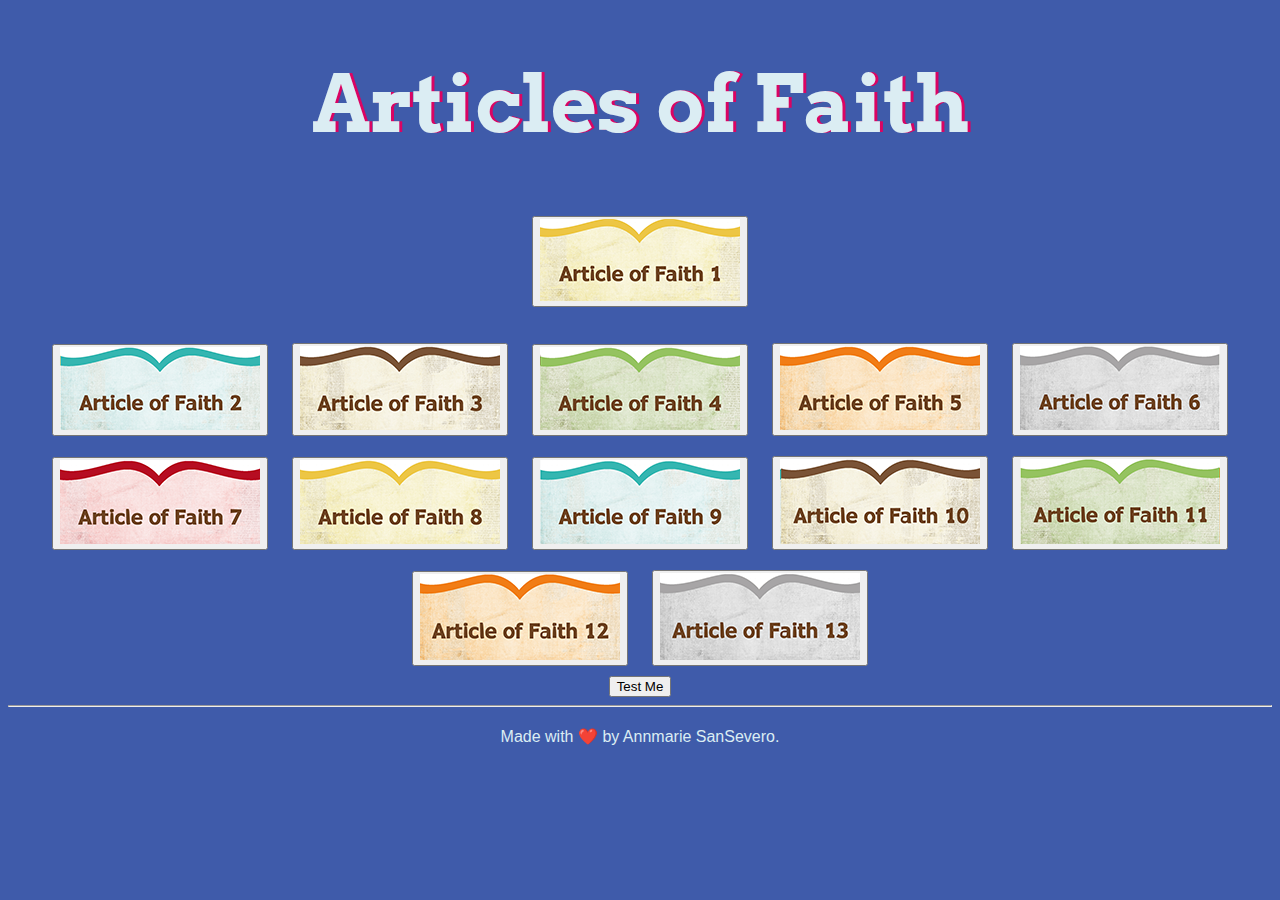
==== project.html @ 2337c0cd "still not working ; (" ====
<!DOCTYPE html>
<html lang="en">
<head>
    <meta charset="UTF-8">
    <meta name="viewport" content="width=device-width, initial-scale=1.0">
    <link rel="stylesheet" href="styles/project.css">
    <link href="https://fonts.googleapis.com/css?family=Arvo" rel="stylesheet">
    <script src="scripts/project.js" type="module" defer></script>
    
    <title>Articles of Faith Memorization</title>

    
</head>
    <body>
        <section>
        <h1 id="title">Articles of Faith</h1>
        <div class="set">
          <button class="aof" id="article1" onclick='test("1")'><img src="images/art1-med.png" alt="article 1 button"></button>
          <p id="1"></p>
          <button class="aof" id="article2" onclick='test("article2")'><img id="2" src="images/art2-med.png" alt="article 2 button"></button>
          <button class="aof" id="article3"><img src="images/art3-med.png" alt="article 3 button"></button>
          <button class="aof" id="article4"><img src="images/art4-med.png" alt="article 4 button"></button>
          <button class="aof" id="article5"><img src="images/art5-med.png" alt="article 5 button"></button>
          <button class="aof" id="article6"><img src="images/art6-med.png" alt="article 6 button"></button>
          <button class="aof" id="article7"><img src="images/art7-med.png" alt="article 7 button"></button>
          <button class="aof" id="article8"><img src="images/art8-med.png" alt="article 8 button"></button>
          <button class="aof" id="article9"><img src="images/art9-med.png" alt="article 9 button"></button>
          <button class="aof" id="article10"><img src="images/art10-med.png" alt="article 10 button"></button>
          <button class="aof" id="article11"><img src="images/art11-med.png" alt="article 11 button"></button>
          <button class="aof" id="article12"><img src="images/art12-med.png" alt="article 12 button"></button>
          <button class="aof" id="article13"><img src="images/art13-med.png" alt="article 13 button"></button>
        </div>
    </section>

    <section>
      <div id="article">
        <button>Test Me</button>
      </div>
    </section>
    <section>
        <hr>
        <footer>
          <p>Made with ❤️ by Annmarie SanSevero.</p>
        </footer>
    </section>
        
      </body>
      

</html>
---- styles/project.css ----
body {
    text-align: center;
    background-color: #3f5baa;
  }
  
  h1 {
    font-size: 5rem;
    color: #DBEDF3;
    font-family: "Arvo", cursive;
    text-shadow: 3px 0 #DA0463;
  
  }

  .aof {
    margin: 10px;
    visibility: visible;
  }

 
  
  footer {
    color: #DBEDF3;
    font-family: sans-serif;
    margin-top: 20px;
  }
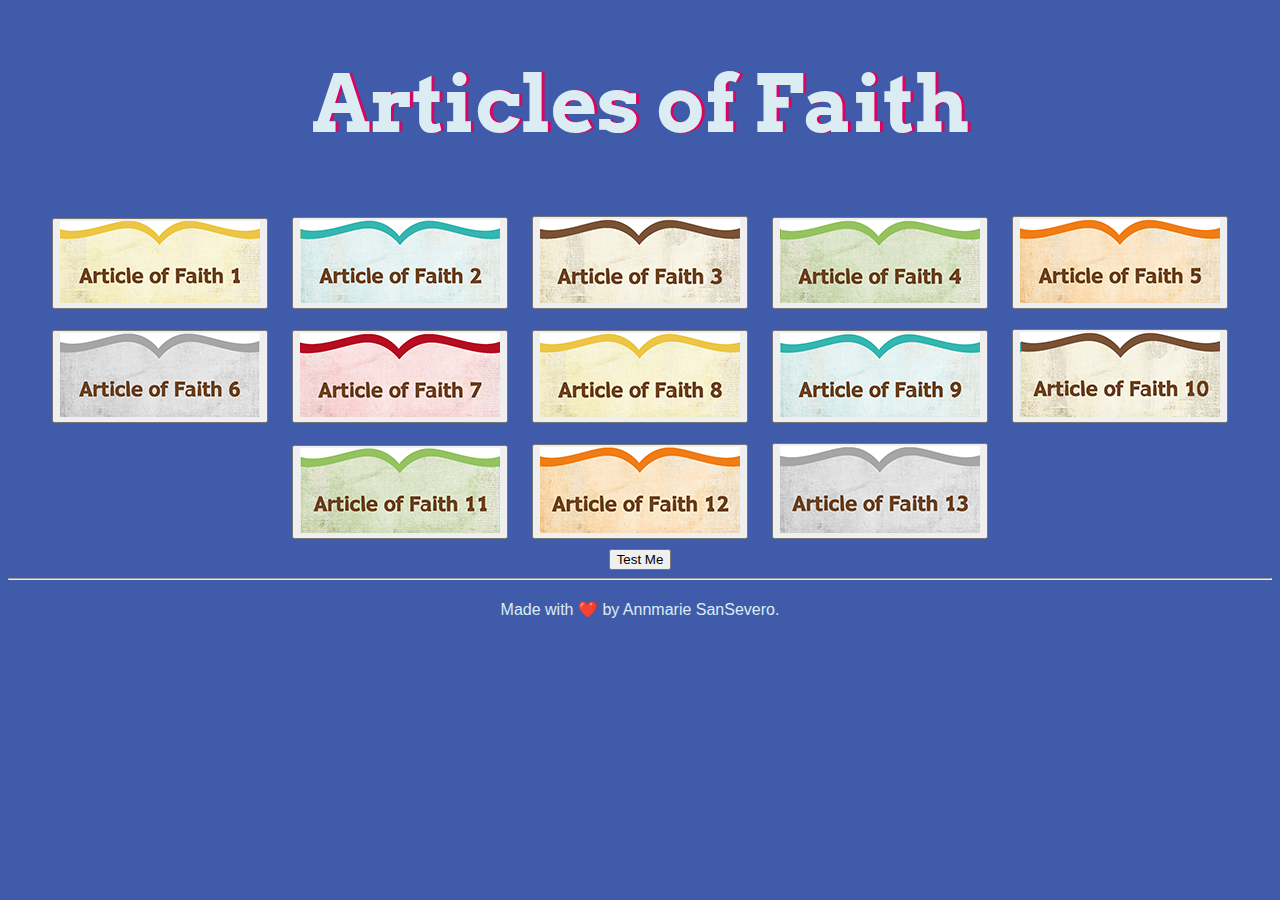
==== commit 7801d8cb: "eventListtener update" ====
--- a/project.html
+++ b/project.html
@@ -15,9 +15,9 @@
         <section>
         <h1 id="title">Articles of Faith</h1>
         <div class="set">
-          <button class="aof" id="article1" onclick='test("1")'><img src="images/art1-med.png" alt="article 1 button"></button>
-          <p id="1"></p>
-          <button class="aof" id="article2" onclick='test("article2")'><img id="2" src="images/art2-med.png" alt="article 2 button"></button>
+          <div id="verse"></div>
+          <button class="aof" id="article1"><img src="images/art1-med.png" alt="article 1 button"></button>
+          <button class="aof" id="article2"><img src="images/art2-med.png" alt="article 2 button"></button>
           <button class="aof" id="article3"><img src="images/art3-med.png" alt="article 3 button"></button>
           <button class="aof" id="article4"><img src="images/art4-med.png" alt="article 4 button"></button>
           <button class="aof" id="article5"><img src="images/art5-med.png" alt="article 5 button"></button>
@@ -33,8 +33,10 @@
     </section>
 
     <section>
-      <div id="article">
-        <button>Test Me</button>
+      <div id="testSection">
+        <button id="test">Test Me</button>
+        <div id="articleInput"></div>
+        <div id="results"></div>
       </div>
     </section>
     <section>
--- a/styles/project.css
+++ b/styles/project.css
@@ -16,7 +16,13 @@
     visibility: visible;
   }
 
- 
+ #verse {
+  /*center an image*/
+  display: block;
+  margin-left: auto;
+  margin-right: auto;
+  width: 50%;  
+ }
   
   footer {
     color: #DBEDF3;
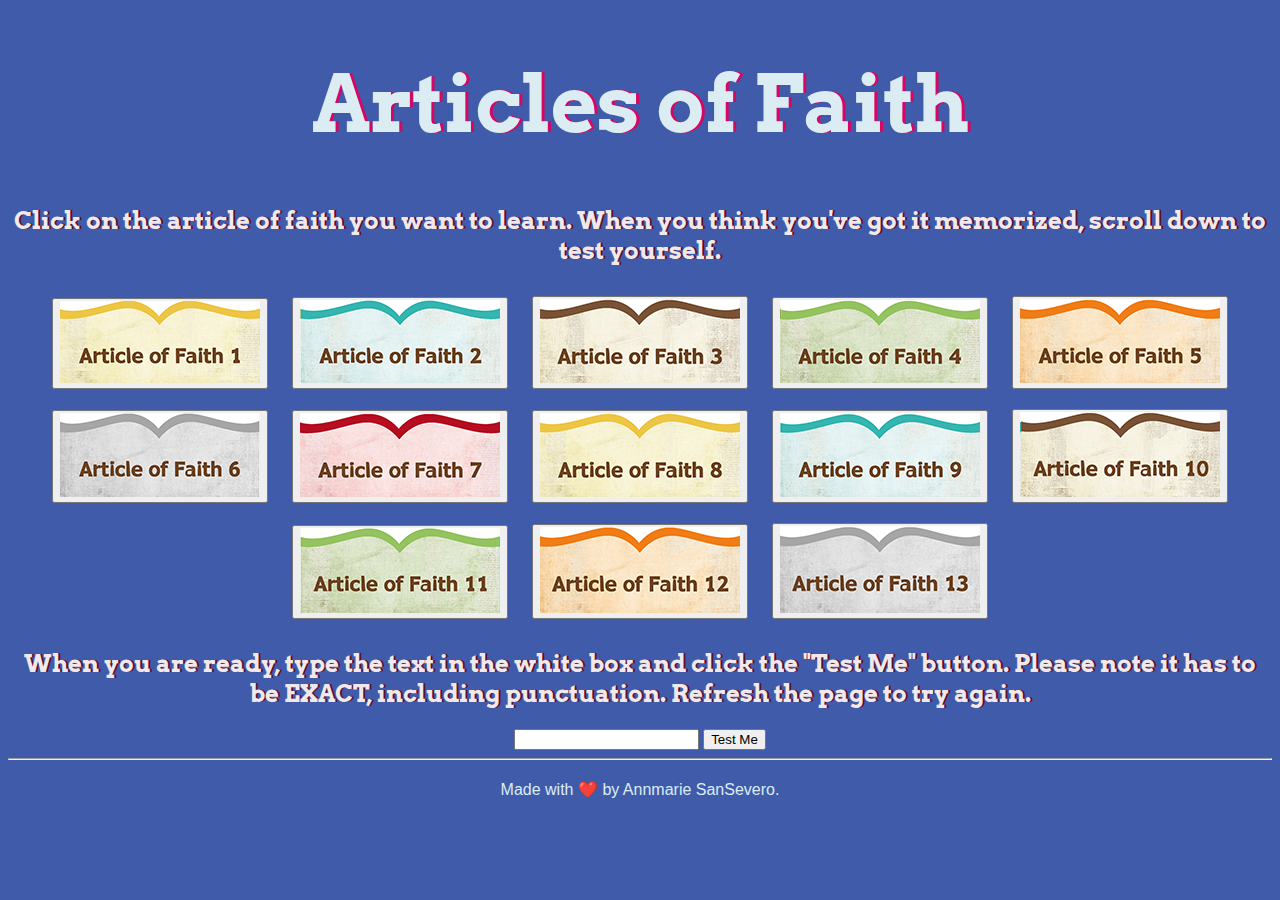
==== commit 00b9e210: "working now...almost finished" ====
--- a/project.html
+++ b/project.html
@@ -14,28 +14,32 @@
     <body>
         <section>
         <h1 id="title">Articles of Faith</h1>
+        <h2 id="how-to">Click on the article of faith you want to learn. When you think you've got it memorized, scroll down to test yourself.</h2>
         <div class="set">
           <div id="verse"></div>
-          <button class="aof" id="article1"><img src="images/art1-med.png" alt="article 1 button"></button>
-          <button class="aof" id="article2"><img src="images/art2-med.png" alt="article 2 button"></button>
-          <button class="aof" id="article3"><img src="images/art3-med.png" alt="article 3 button"></button>
-          <button class="aof" id="article4"><img src="images/art4-med.png" alt="article 4 button"></button>
-          <button class="aof" id="article5"><img src="images/art5-med.png" alt="article 5 button"></button>
-          <button class="aof" id="article6"><img src="images/art6-med.png" alt="article 6 button"></button>
-          <button class="aof" id="article7"><img src="images/art7-med.png" alt="article 7 button"></button>
-          <button class="aof" id="article8"><img src="images/art8-med.png" alt="article 8 button"></button>
-          <button class="aof" id="article9"><img src="images/art9-med.png" alt="article 9 button"></button>
-          <button class="aof" id="article10"><img src="images/art10-med.png" alt="article 10 button"></button>
-          <button class="aof" id="article11"><img src="images/art11-med.png" alt="article 11 button"></button>
-          <button class="aof" id="article12"><img src="images/art12-med.png" alt="article 12 button"></button>
-          <button class="aof" id="article13"><img src="images/art13-med.png" alt="article 13 button"></button>
+          <button class="aof" ><img id="1" src="images/art1-med.png" alt="article 1 button"></button>
+          <button class="aof" ><img id="2" src="images/art2-med.png" alt="article 2 button"></button>
+          <button class="aof" ><img id="3" src="images/art3-med.png" alt="article 3 button"></button>
+          <button class="aof" ><img id="4" src="images/art4-med.png" alt="article 4 button"></button>
+          <button class="aof" ><img id="5" src="images/art5-med.png" alt="article 5 button"></button>
+          <button class="aof" ><img id="6" src="images/art6-med.png" alt="article 6 button"></button>
+          <button class="aof" ><img id="7" src="images/art7-med.png" alt="article 7 button"></button>
+          <button class="aof" ><img id="8" src="images/art8-med.png" alt="article 8 button"></button>
+          <button class="aof" ><img id="9" src="images/art9-med.png" alt="article 9 button"></button>
+          <button class="aof" ><img id="10" src="images/art10-med.png" alt="article 10 button"></button>
+          <button class="aof" ><img id="11" src="images/art11-med.png" alt="article 11 button"></button>
+          <button class="aof" ><img id="12" src="images/art12-med.png" alt="article 12 button"></button>
+          <button class="aof" ><img id="13" src="images/art13-med.png" alt="article 13 button"></button>
         </div>
     </section>
 
     <section>
       <div id="testSection">
-        <button id="test">Test Me</button>
-        <div id="articleInput"></div>
+        
+        <h2>When you are ready, type the text in the white box and click the "Test Me" button. Please note it has to be EXACT, including punctuation. Refresh the page to try again.</h2>
+        <input type="text" id="articleInput">
+        
+        <button id="test-button">Test Me</button>
         <div id="results"></div>
       </div>
     </section>
--- a/styles/project.css
+++ b/styles/project.css
@@ -11,6 +11,12 @@
   
   }
 
+  h2 {
+    color: #f1e8ec;
+    font-family: "Arvo", cursive;
+    text-shadow: 2px 0 #540e2c;
+  }
+
   .aof {
     margin: 10px;
     visibility: visible;
@@ -21,7 +27,8 @@
   display: block;
   margin-left: auto;
   margin-right: auto;
-  width: 50%;  
+  width: 50%;
+    
  }
   
   footer {
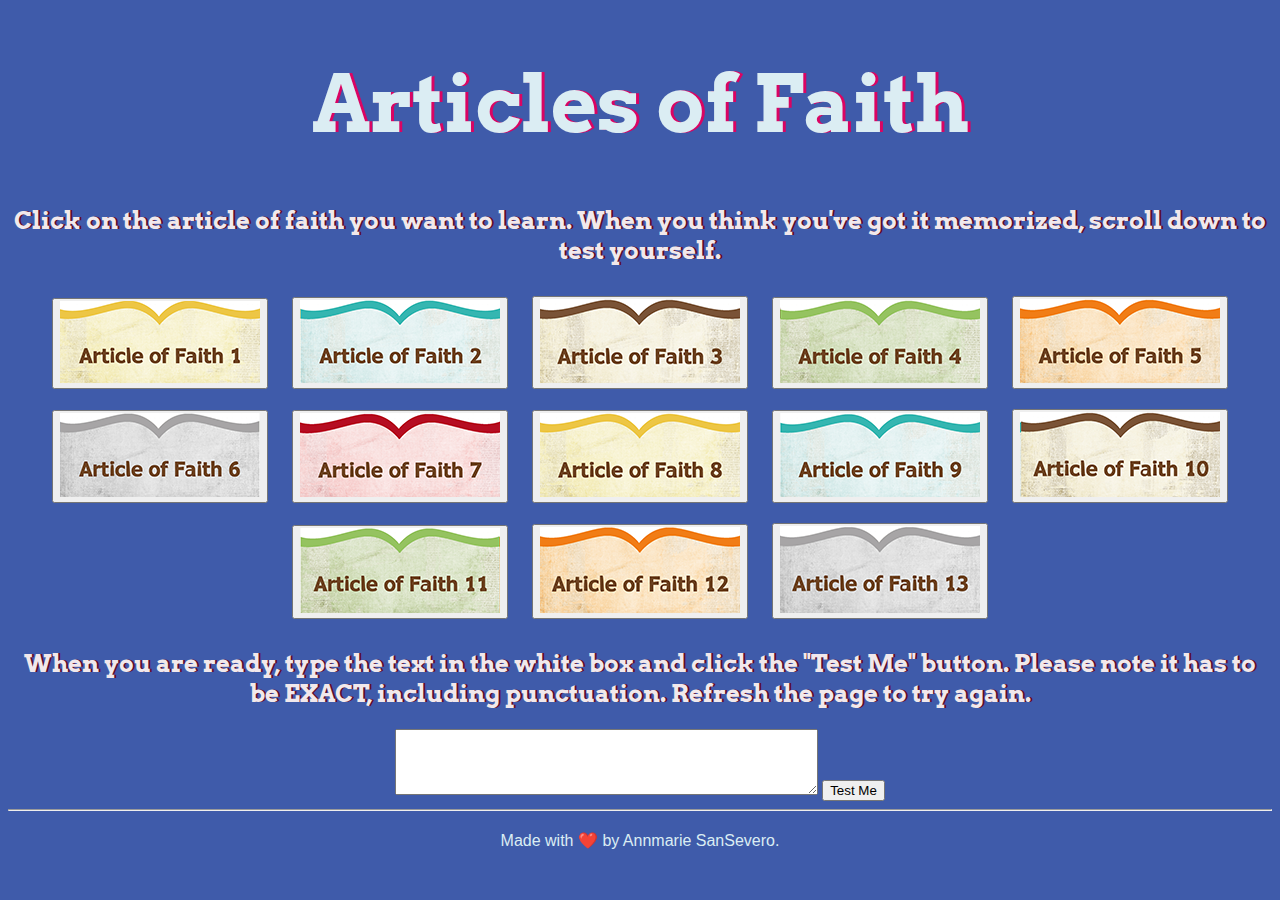
==== commit a8247400: "added all images" ====
--- a/project.html
+++ b/project.html
@@ -37,7 +37,7 @@
       <div id="testSection">
         
         <h2>When you are ready, type the text in the white box and click the "Test Me" button. Please note it has to be EXACT, including punctuation. Refresh the page to try again.</h2>
-        <input type="text" id="articleInput">
+        <textarea id="articleInput" rows="4" cols="50"></textarea>
         
         <button id="test-button">Test Me</button>
         <div id="results"></div>
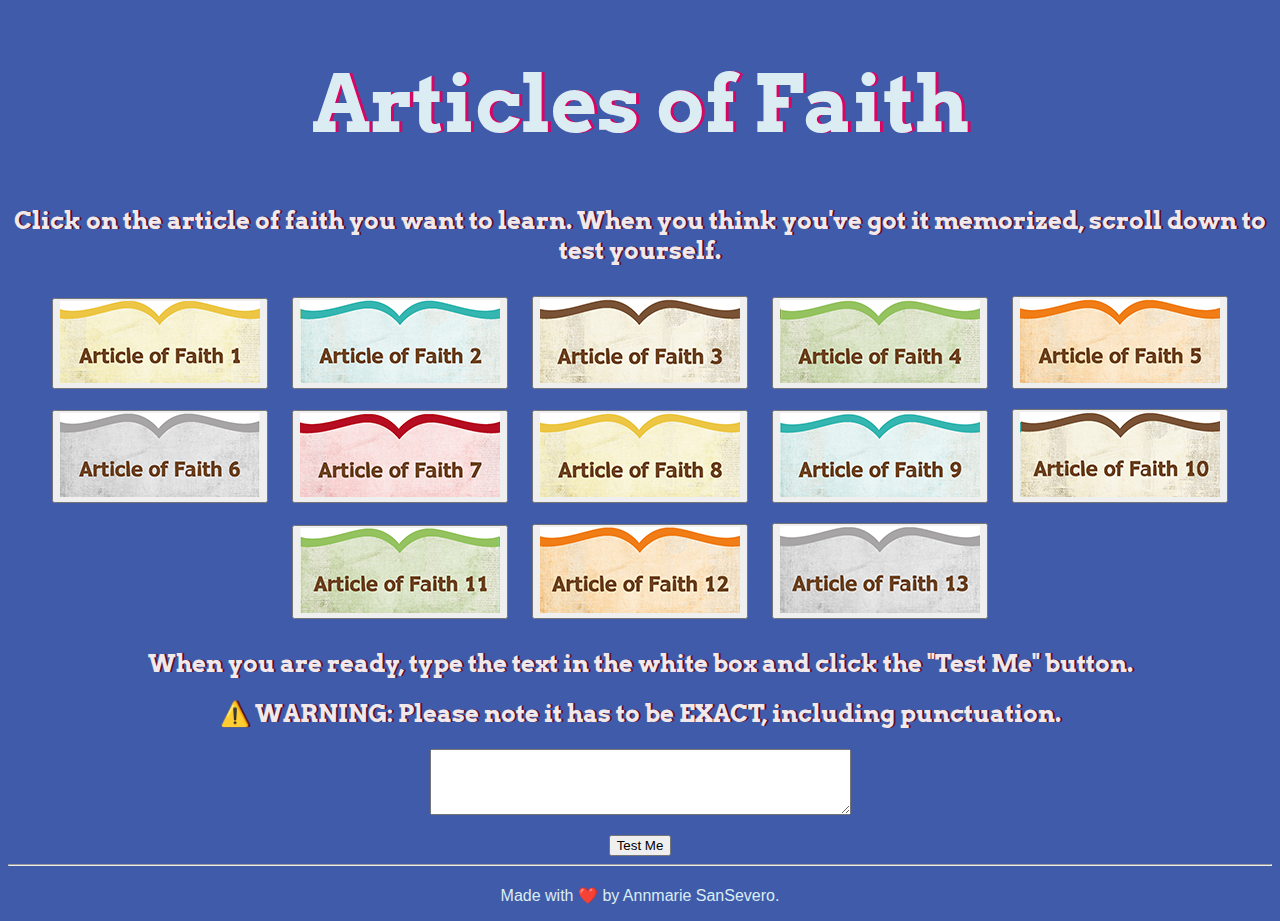
==== commit 2cf76333: "FINISHED!!" ====
--- a/project.html
+++ b/project.html
@@ -36,9 +36,10 @@
     <section>
       <div id="testSection">
         
-        <h2>When you are ready, type the text in the white box and click the "Test Me" button. Please note it has to be EXACT, including punctuation. Refresh the page to try again.</h2>
+        <h2>When you are ready, type the text in the white box and click the "Test Me" button.</h2>
+        <h2>⚠️ WARNING: Please note it has to be EXACT, including punctuation.</h2>
         <textarea id="articleInput" rows="4" cols="50"></textarea>
-        
+        <p></p>
         <button id="test-button">Test Me</button>
         <div id="results"></div>
       </div>
